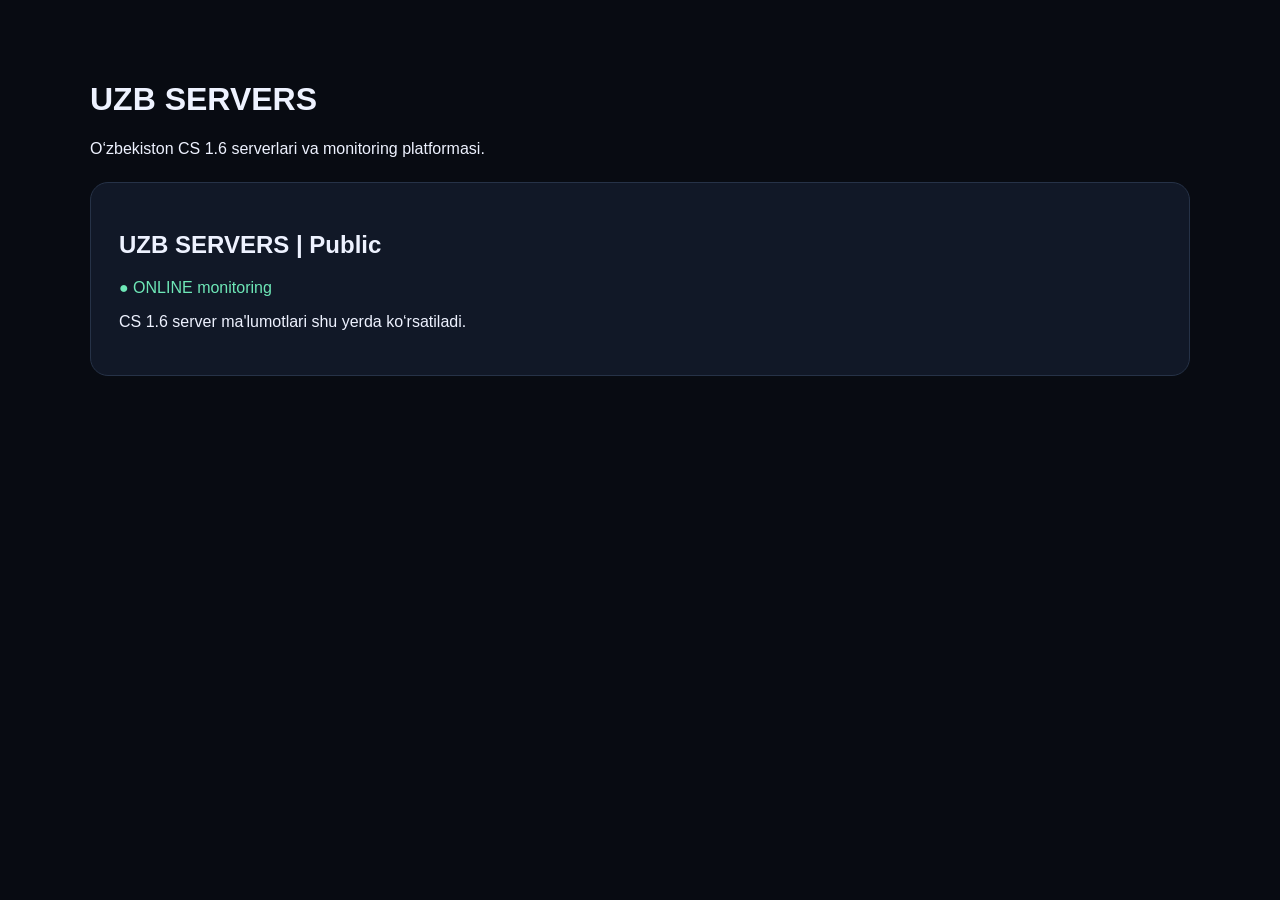
==== index.html @ 1fb3cace "Rename index.php to index.html" ====
<!doctype html>
<html lang="uz"><head><meta charset="utf-8"><meta name="viewport" content="width=device-width">
<title>UZB SERVERS — CS 1.6 Uzbekistan</title>
<meta name="description" content="UZB SERVERS — O‘zbekiston CS 1.6 serverlari va online monitoring.">
<meta name="robots" content="index,follow">
<link rel="canonical" href="https://uzbservers.uz/">
<style>body{margin:0;background:#080b12;color:#eef2ff;font:16px Arial}.wrap{max-width:1100px;margin:auto;padding:60px 20px}.card{background:#111827;border:1px solid #263247;border-radius:18px;padding:28px;margin-top:24px}.online{color:#6ee7b7}</style>
</head><body><main class="wrap"><h1>UZB SERVERS</h1><p>O‘zbekiston CS 1.6 serverlari va monitoring platformasi.</p>
<div class="card"><h2>UZB SERVERS | Public</h2><p class="online">● ONLINE monitoring</p><p>CS 1.6 server ma'lumotlari shu yerda ko‘rsatiladi.</p></div></main></body></html>
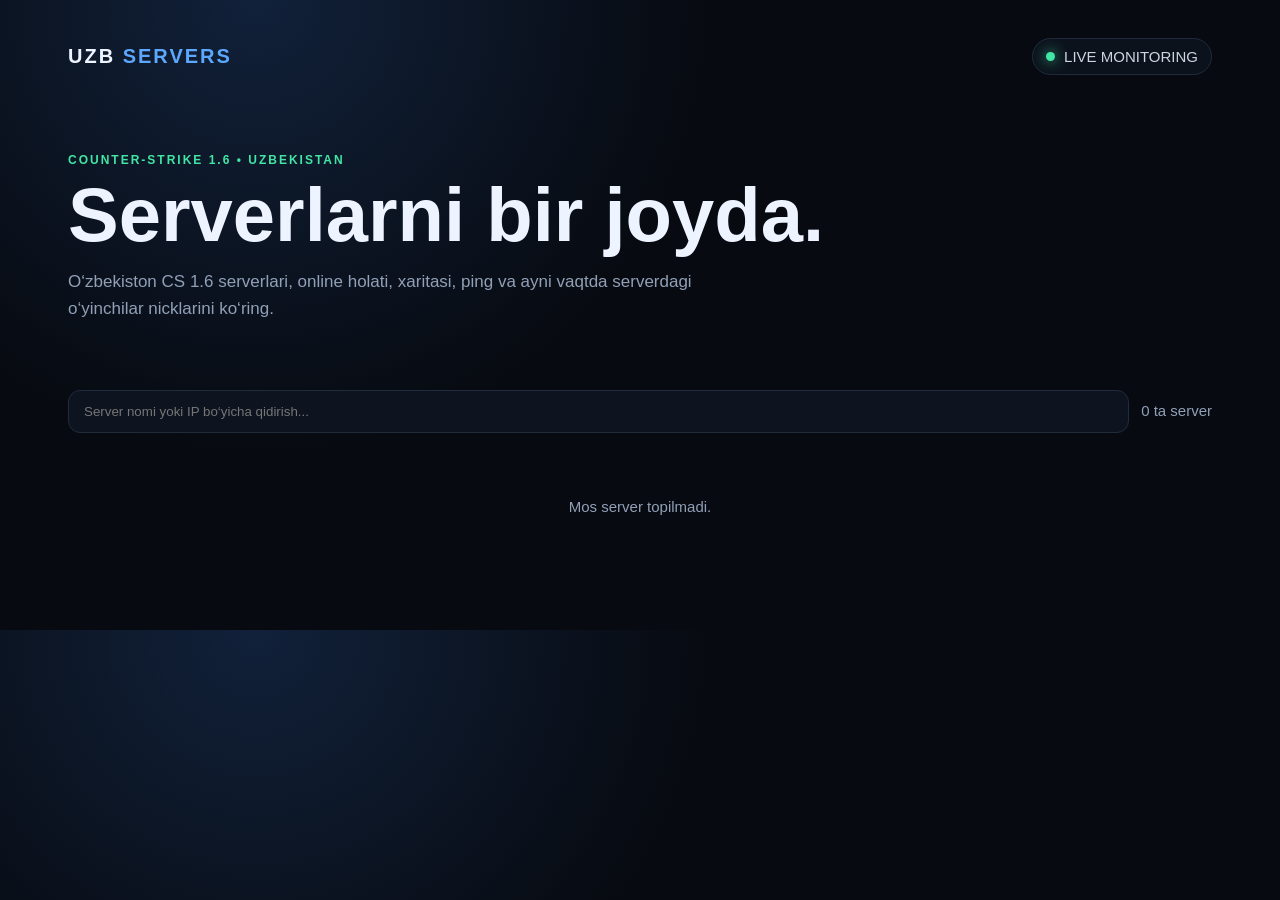
==== commit 7b32d607: "Add files via upload" ====
--- a/index.html
+++ b/index.html
@@ -1,9 +1,77 @@
 <!doctype html>
-<html lang="uz"><head><meta charset="utf-8"><meta name="viewport" content="width=device-width">
+<html lang="uz">
+<head>
+<meta charset="utf-8">
+<meta name="viewport" content="width=device-width,initial-scale=1">
 <title>UZB SERVERS — CS 1.6 Uzbekistan</title>
-<meta name="description" content="UZB SERVERS — O‘zbekiston CS 1.6 serverlari va online monitoring.">
-<meta name="robots" content="index,follow">
-<link rel="canonical" href="https://uzbservers.uz/">
-<style>body{margin:0;background:#080b12;color:#eef2ff;font:16px Arial}.wrap{max-width:1100px;margin:auto;padding:60px 20px}.card{background:#111827;border:1px solid #263247;border-radius:18px;padding:28px;margin-top:24px}.online{color:#6ee7b7}</style>
-</head><body><main class="wrap"><h1>UZB SERVERS</h1><p>O‘zbekiston CS 1.6 serverlari va monitoring platformasi.</p>
-<div class="card"><h2>UZB SERVERS | Public</h2><p class="online">● ONLINE monitoring</p><p>CS 1.6 server ma'lumotlari shu yerda ko‘rsatiladi.</p></div></main></body></html>
+<meta name="description" content="UZB SERVERS — O‘zbekiston CS 1.6 serverlari va real vaqt monitoringi.">
+<style>
+:root{--bg:#070a10;--card:#101621;--line:#202b3c;--text:#edf3ff;--muted:#91a0b7;--green:#42e6a4;--red:#ff6b7a;--blue:#5ca8ff}
+*{box-sizing:border-box}body{margin:0;background:radial-gradient(circle at 20% 0%,#11213a 0,#070a10 38%);color:var(--text);font:15px Inter,Arial,sans-serif}
+.wrap{max-width:1180px;margin:auto;padding:28px 18px 70px}.nav{display:flex;justify-content:space-between;align-items:center;padding:10px 0 30px}.logo{font-weight:900;letter-spacing:2px;font-size:20px}.logo span{color:var(--blue)}
+.hero{padding:48px 0 30px}.eyebrow{color:var(--green);font-weight:800;letter-spacing:2px;font-size:12px}.hero h1{font-size:clamp(38px,7vw,76px);line-height:.95;margin:12px 0}.hero p{max-width:680px;color:var(--muted);font-size:17px;line-height:1.6}
+.status{display:inline-flex;gap:9px;align-items:center;border:1px solid var(--line);background:#0c121c;border-radius:999px;padding:9px 13px;color:#cbd5e1}.dot{width:9px;height:9px;border-radius:50%;background:var(--green);box-shadow:0 0 14px #42e6a4}
+.toolbar{display:flex;gap:12px;flex-wrap:wrap;margin:20px 0}.search{flex:1;min-width:220px;background:#0d141f;border:1px solid var(--line);border-radius:12px;padding:13px 15px;color:white;outline:none}.count{padding:12px 0;color:var(--muted)}
+.grid{display:grid;gap:14px}.server{background:linear-gradient(145deg,#111925,#0c121b);border:1px solid var(--line);border-radius:17px;padding:18px;display:grid;grid-template-columns:1.5fr .8fr .7fr auto;gap:16px;align-items:center}.name{font-weight:800;font-size:16px}.ip{color:#7e8da5;font-size:12px;margin-top:6px}.online{color:var(--green);font-weight:800}.offline{color:var(--red);font-weight:800}.meta{color:#b5c0d2}.meta b{color:white}.btn{border:1px solid #2b3a52;background:#111b29;color:#eaf1ff;padding:10px 13px;border-radius:10px;cursor:pointer;font-weight:700}.btn:hover{border-color:#5ca8ff}.empty{text-align:center;padding:45px;color:var(--muted)}
+.overlay{position:fixed;inset:0;background:rgba(0,0,0,.72);display:none;align-items:center;justify-content:center;padding:18px;z-index:10}.modal{width:min(600px,100%);max-height:80vh;overflow:auto;background:#0d141f;border:1px solid #2a374c;border-radius:18px;padding:20px;box-shadow:0 20px 80px #000}.modal-head{display:flex;justify-content:space-between;gap:15px;align-items:flex-start}.close{border:0;background:#182231;color:white;border-radius:9px;padding:8px 11px;cursor:pointer}.player{display:flex;justify-content:space-between;padding:12px 0;border-bottom:1px solid #1d2838}.player:last-child{border-bottom:0}.score{color:#8ea0ba}
+@media(max-width:820px){.server{grid-template-columns:1fr 1fr}.server .action{grid-column:1/-1}.hero{padding-top:25px}}
+@media(max-width:520px){.server{grid-template-columns:1fr}.server .action{grid-column:auto}}
+</style>
+</head>
+<body>
+<div class="wrap">
+<nav class="nav"><div class="logo">UZB <span>SERVERS</span></div><div class="status"><span class="dot"></span> LIVE MONITORING</div></nav>
+<section class="hero">
+<div class="eyebrow">COUNTER-STRIKE 1.6 • UZBEKISTAN</div>
+<h1>Serverlarni bir joyda.</h1>
+<p>O‘zbekiston CS 1.6 serverlari, online holati, xaritasi, ping va ayni vaqtda serverdagi o‘yinchilar nicklarini ko‘ring.</p>
+</section>
+<div class="toolbar"><input id="search" class="search" placeholder="Server nomi yoki IP bo‘yicha qidirish..."><div id="count" class="count">Yuklanmoqda...</div></div>
+<div id="grid" class="grid"></div>
+</div>
+
+<div id="overlay" class="overlay" onclick="if(event.target===this)closePlayers()">
+<div class="modal">
+<div class="modal-head"><div><div class="eyebrow">PLAYER LIST</div><h2 id="modalTitle" style="margin:7px 0 4px">Players</h2><div id="modalIp" class="ip"></div></div><button class="close" onclick="closePlayers()">Yopish</button></div>
+<div id="players" style="margin-top:18px"></div>
+</div>
+</div>
+
+<script>
+let data=[];
+const grid=document.getElementById('grid'), search=document.getElementById('search'), count=document.getElementById('count');
+
+async function load(){
+ try{
+   const r=await fetch('/servers.json?x='+Date.now(),{cache:'no-store'});
+   const j=await r.json(); data=j.servers||[]; render();
+ }catch(e){
+   grid.innerHTML='<div class="empty">Server ma’lumotlarini yuklab bo‘lmadi.</div>';
+   count.textContent='Xatolik';
+ }
+}
+function render(){
+ const q=search.value.trim().toLowerCase();
+ const list=data.filter(s=>(s.name+' '+s.ip+' '+s.map).toLowerCase().includes(q));
+ count.textContent=`${list.length} ta server`;
+ grid.innerHTML=list.map((s,i)=>`
+ <article class="server">
+  <div><div class="name">${esc(s.name)}</div><div class="ip">${esc(s.ip)}</div></div>
+  <div class="${s.online?'online':'offline'}">${s.online?'● ONLINE':'● OFFLINE'}</div>
+  <div class="meta"><b>${s.players}</b> / ${s.maxPlayers||0} players<br><span>${esc(s.map||'—')} • ${s.ping??'—'} ms</span></div>
+  <div class="action"><button class="btn" onclick="openPlayers(${data.indexOf(s)})">Players (${s.playerList?.length??0})</button></div>
+ </article>`).join('') || '<div class="empty">Mos server topilmadi.</div>';
+}
+function openPlayers(i){
+ const s=data[i]; document.getElementById('modalTitle').textContent=s.name;
+ document.getElementById('modalIp').textContent=s.ip+' • '+(s.online?'ONLINE':'OFFLINE');
+ const box=document.getElementById('players'), p=s.playerList||[];
+ box.innerHTML=p.length ? p.map(x=>`<div class="player"><div><b>${esc(x.name||'Unnamed')}</b></div><div class="score">Score: ${x.score}</div></div>`).join('') :
+   `<div class="empty">${s.online?'Hozir player ro‘yxati bo‘sh yoki server A2S_PLAYER javobini bermadi.':'Server offline.'}</div>`;
+ document.getElementById('overlay').style.display='flex';
+}
+function closePlayers(){document.getElementById('overlay').style.display='none'}
+function esc(x){return String(x??'').replace(/[&<>"']/g,m=>({'&':'&amp;','<':'&lt;','>':'&gt;','"':'&quot;',"'":'&#039;'}[m]))}
+search.addEventListener('input',render); load(); setInterval(load,60000);
+</script>
+</body></html>
